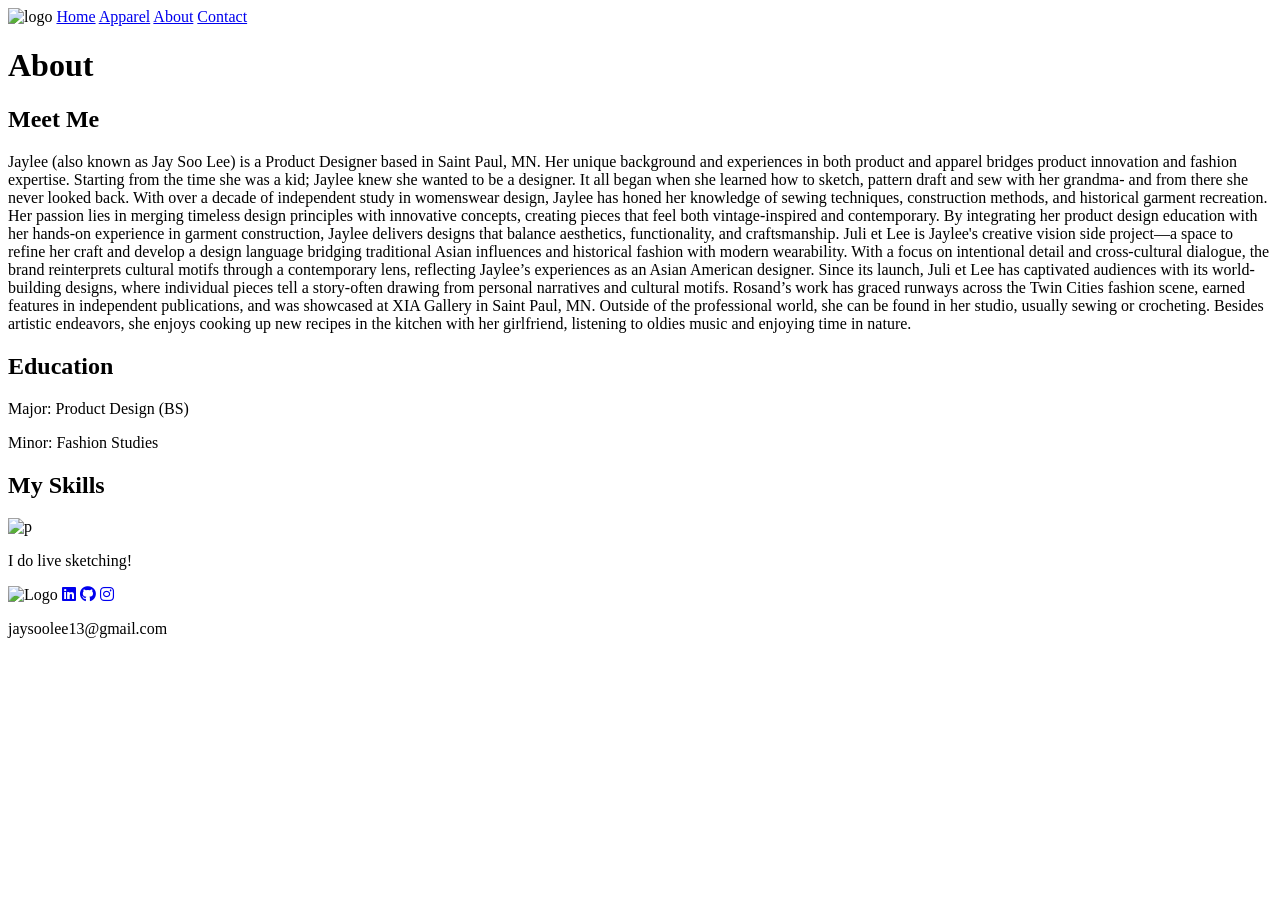
==== about.html @ 81f850c7 "about.html" ====
<!DOCTYPE html>
<html lang="en">
<head>
    <meta charset="UTF-8">
    <meta name="viewport" content="width=device-width, initial-scale=1.0">
    <title>About</title>
    <link rel="stylesheet" href="main.css">
    <link rel="stylesheet" href="https://cdnjs.cloudflare.com/ajax/libs/font-awesome/6.5.2/css/all.min.css">

    <link rel="preconnect" href="https://fonts.googleapis.com">
    <link rel="preconnect" href="https://fonts.gstatic.com" crossorigin>
    <link href="https://fonts.googleapis.com/css2?family=Inria+Serif:ital,wght@0,300;0,400;0,700;1,300;1,400;1,700&family=Italianno&family=Manufacturing+Consent&display=swap" rel="stylesheet">

</head>
<body>

 <header>
        <nav>
        <img src="images/logo.png" alt="logo" width="60px" style="justify-content: middle;">
           <a href="home.html">Home</a>
            <a href="items.html">Apparel</a>
            <a href="about.html">About</a>
            <a href="contact.html">Contact</a>
        </nav>
    </header>

    <main class="container">
    <h1> About </h1>
    <h2> Meet Me </h2>
    <div class="hero" width="500px">
            </div>

    <article>
        <p> Jaylee (also known as Jay Soo Lee) is a Product Designer based in Saint Paul, MN. Her unique background and experiences in both product and apparel bridges product innovation and fashion expertise.

    Starting from the time she was a kid; Jaylee knew she wanted to be a designer. It all began when she learned how to sketch, pattern draft and sew with her grandma- and from there she never looked back. With over a decade of independent study in womenswear design, Jaylee has honed her knowledge of sewing techniques, construction methods, and historical garment recreation. Her passion lies in merging timeless design principles with innovative concepts, creating pieces that feel both vintage-inspired and contemporary. By integrating her product design education with her hands-on experience in garment construction, Jaylee delivers designs that balance aesthetics, functionality, and craftsmanship.

    Juli et Lee is Jaylee's creative vision side project—a space to refine her craft and develop a design language bridging traditional Asian influences and historical fashion with modern wearability. With a focus on intentional detail and cross-cultural dialogue, the brand reinterprets cultural motifs through a contemporary lens, reflecting Jaylee’s experiences as an Asian American designer. Since its launch, Juli et Lee has captivated audiences with its world-building designs, where individual pieces tell a story-often drawing from personal narratives and cultural motifs. Rosand’s work has graced runways across the Twin Cities fashion scene, earned features in independent publications, and was showcased at XIA Gallery in Saint Paul, MN. 

    Outside of the professional world, she can be found in her studio, usually sewing or crocheting. Besides artistic endeavors, she enjoys cooking up new recipes in the kitchen with her girlfriend, listening to oldies music and enjoying time in nature.  </p>
    </article>

    <article>
        <h2> Education </h2>
        <p>Major: Product Design (BS)</p>
        <p>Minor: Fashion Studies</p>
    </article>

    <article>
        <h2> My Skills </h2>
            <article>
                <img src="Images/IMG_3148.jpg" alt="p" width="900px">
            </article>
        <p> I do live sketching!</p>
    </article>

   </main>

        <footer>

              <div class="social-icons" width="30" color="white">
                <img src="Images/logo.png" alt="Logo" height="30px" width="30px" padding="10px">
                <a href="#"><i class="fa-brands fa-linkedin" height="30px" width="30px"></i></a>
                <a href="#"><i class="fa-brands fa-github" height="30px" width="30px"></i></a>
                <a href="#"><i class="fa-brands fa-instagram" height="30px" width="30px"></i></a>
            </div>

        <p>jaysoolee13@gmail.com</p>
        
    </footer>

    </body>
</html>
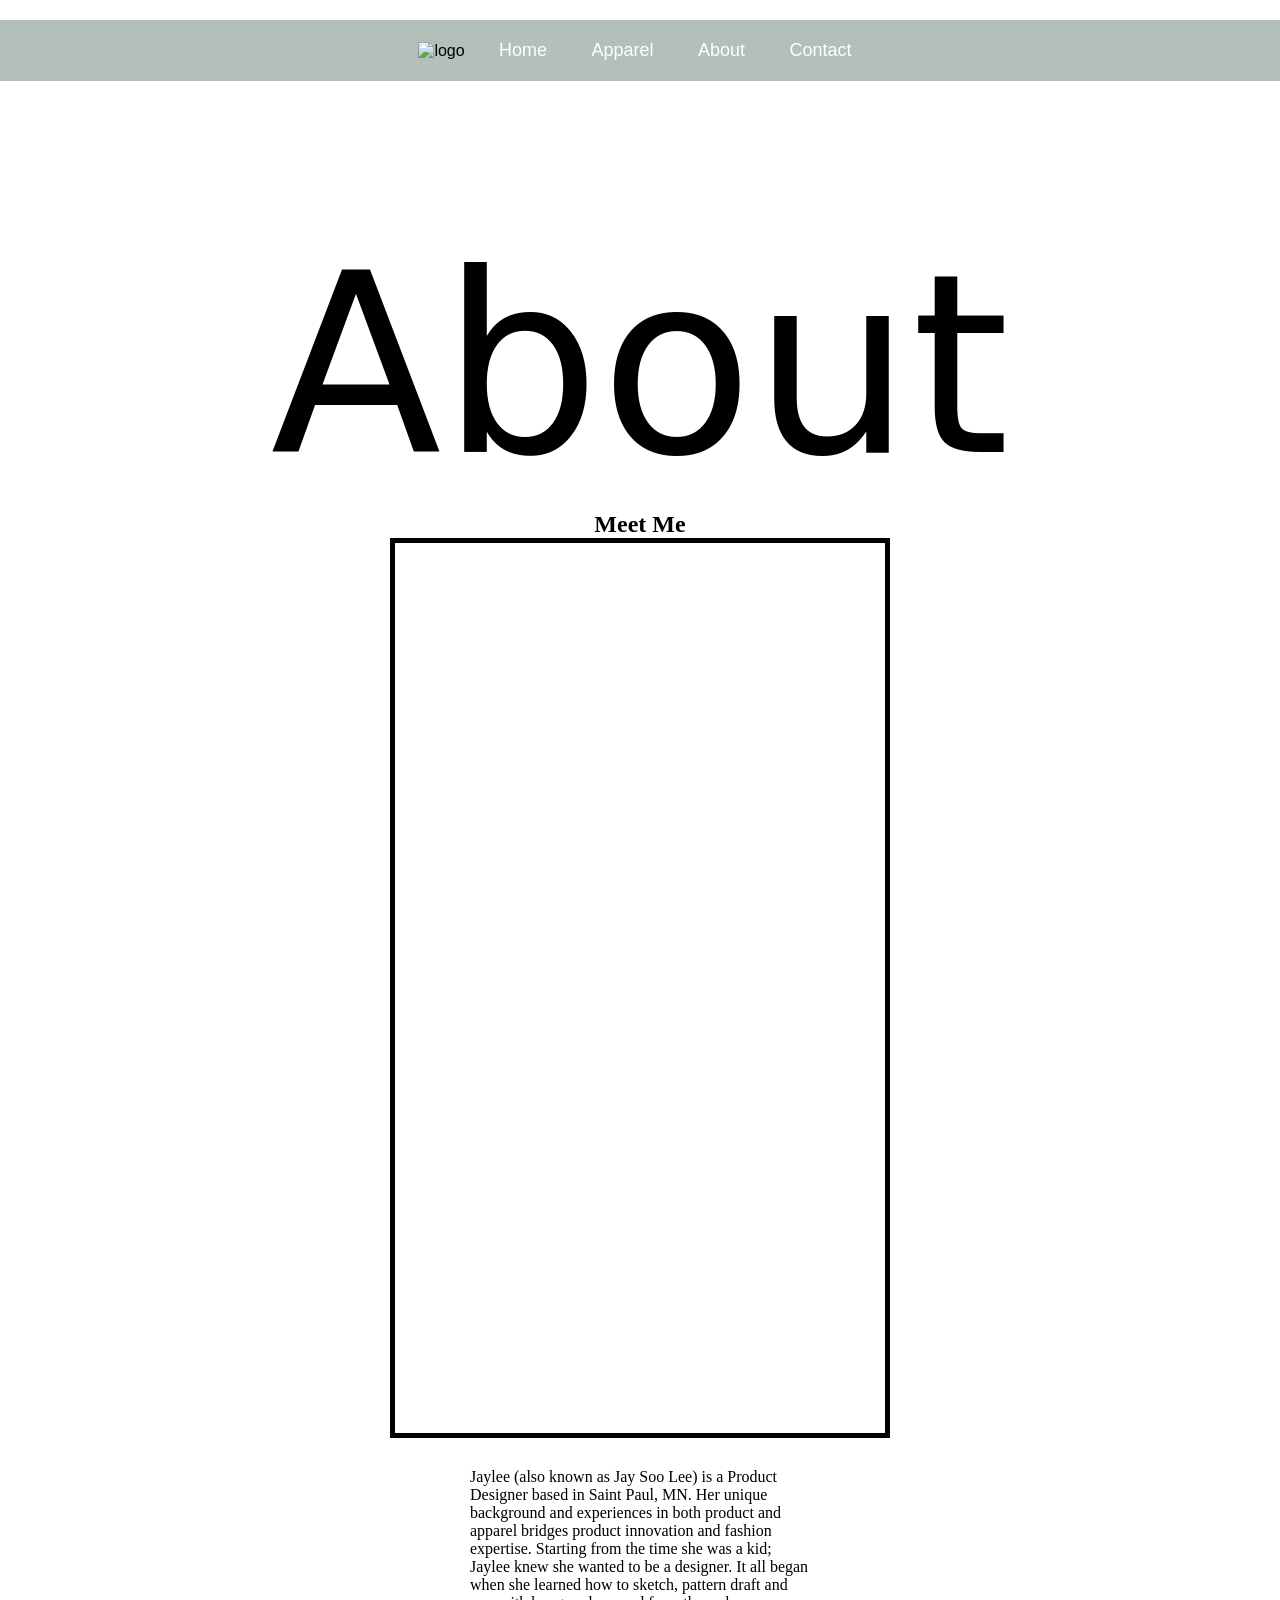
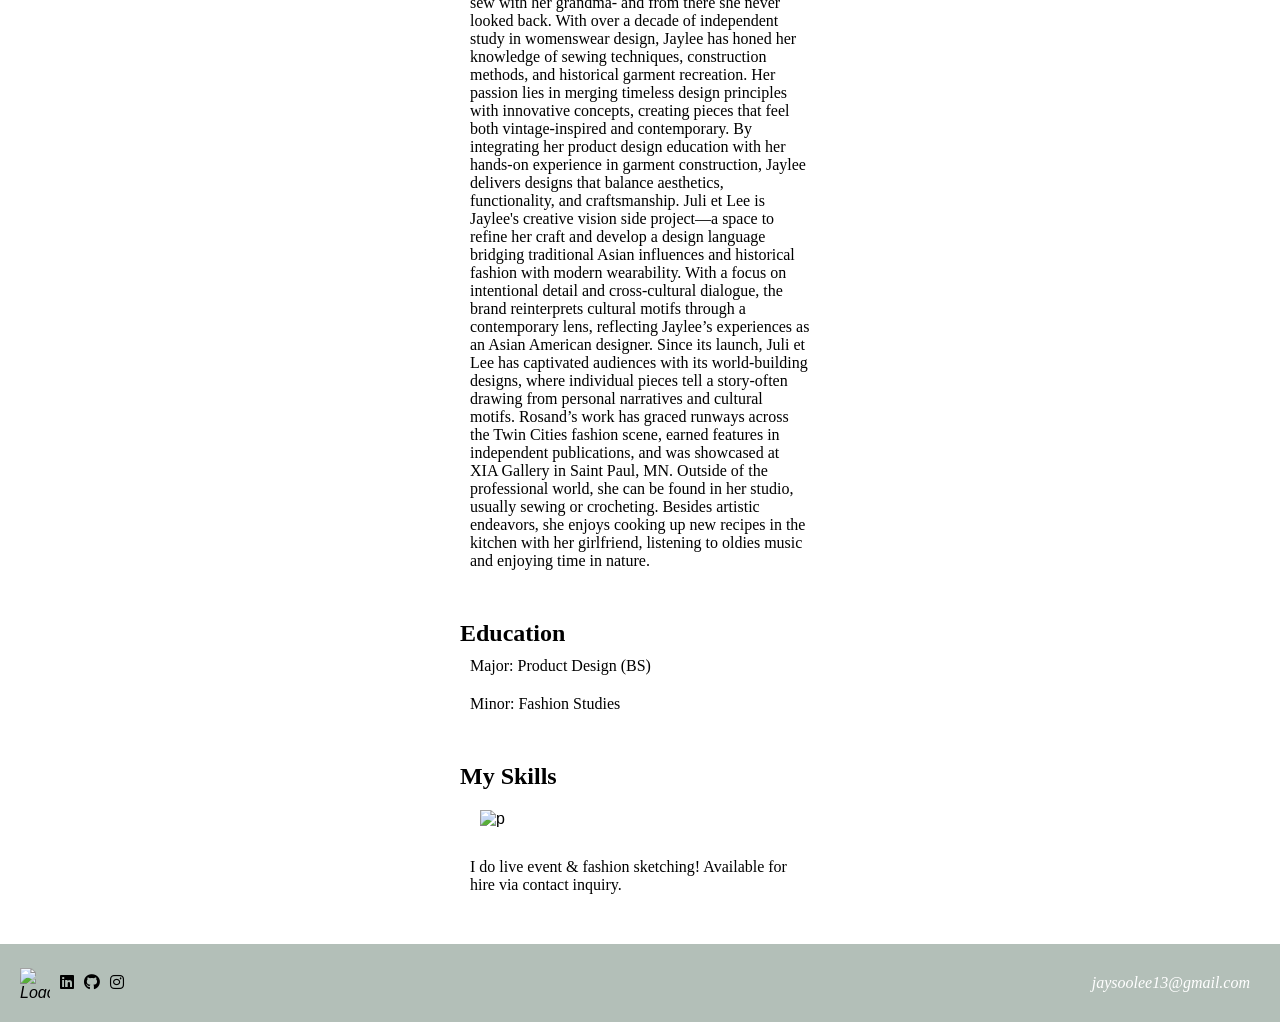
==== commit ac5f53ef: "Add files via upload" ====
--- a/about.html
+++ b/about.html
@@ -1,73 +1,73 @@
-<!DOCTYPE html>
-<html lang="en">
-<head>
-    <meta charset="UTF-8">
-    <meta name="viewport" content="width=device-width, initial-scale=1.0">
-    <title>About</title>
-    <link rel="stylesheet" href="main.css">
-    <link rel="stylesheet" href="https://cdnjs.cloudflare.com/ajax/libs/font-awesome/6.5.2/css/all.min.css">
-
-    <link rel="preconnect" href="https://fonts.googleapis.com">
-    <link rel="preconnect" href="https://fonts.gstatic.com" crossorigin>
-    <link href="https://fonts.googleapis.com/css2?family=Inria+Serif:ital,wght@0,300;0,400;0,700;1,300;1,400;1,700&family=Italianno&family=Manufacturing+Consent&display=swap" rel="stylesheet">
-
-</head>
-<body>
-
- <header>
-        <nav>
-        <img src="images/logo.png" alt="logo" width="60px" style="justify-content: middle;">
-           <a href="home.html">Home</a>
-            <a href="items.html">Apparel</a>
-            <a href="about.html">About</a>
-            <a href="contact.html">Contact</a>
-        </nav>
-    </header>
-
-    <main class="container">
-    <h1> About </h1>
-    <h2> Meet Me </h2>
-    <div class="hero" width="500px">
-            </div>
-
-    <article>
-        <p> Jaylee (also known as Jay Soo Lee) is a Product Designer based in Saint Paul, MN. Her unique background and experiences in both product and apparel bridges product innovation and fashion expertise.
-
-    Starting from the time she was a kid; Jaylee knew she wanted to be a designer. It all began when she learned how to sketch, pattern draft and sew with her grandma- and from there she never looked back. With over a decade of independent study in womenswear design, Jaylee has honed her knowledge of sewing techniques, construction methods, and historical garment recreation. Her passion lies in merging timeless design principles with innovative concepts, creating pieces that feel both vintage-inspired and contemporary. By integrating her product design education with her hands-on experience in garment construction, Jaylee delivers designs that balance aesthetics, functionality, and craftsmanship.
-
-    Juli et Lee is Jaylee's creative vision side project—a space to refine her craft and develop a design language bridging traditional Asian influences and historical fashion with modern wearability. With a focus on intentional detail and cross-cultural dialogue, the brand reinterprets cultural motifs through a contemporary lens, reflecting Jaylee’s experiences as an Asian American designer. Since its launch, Juli et Lee has captivated audiences with its world-building designs, where individual pieces tell a story-often drawing from personal narratives and cultural motifs. Rosand’s work has graced runways across the Twin Cities fashion scene, earned features in independent publications, and was showcased at XIA Gallery in Saint Paul, MN. 
-
-    Outside of the professional world, she can be found in her studio, usually sewing or crocheting. Besides artistic endeavors, she enjoys cooking up new recipes in the kitchen with her girlfriend, listening to oldies music and enjoying time in nature.  </p>
-    </article>
-
-    <article>
-        <h2> Education </h2>
-        <p>Major: Product Design (BS)</p>
-        <p>Minor: Fashion Studies</p>
-    </article>
-
-    <article>
-        <h2> My Skills </h2>
-            <article>
-                <img src="Images/IMG_3148.jpg" alt="p" width="900px">
-            </article>
-        <p> I do live sketching!</p>
-    </article>
-
-   </main>
-
-        <footer>
-
-              <div class="social-icons" width="30" color="white">
-                <img src="Images/logo.png" alt="Logo" height="30px" width="30px" padding="10px">
-                <a href="#"><i class="fa-brands fa-linkedin" height="30px" width="30px"></i></a>
-                <a href="#"><i class="fa-brands fa-github" height="30px" width="30px"></i></a>
-                <a href="#"><i class="fa-brands fa-instagram" height="30px" width="30px"></i></a>
-            </div>
-
-        <p>jaysoolee13@gmail.com</p>
-        
-    </footer>
-
-    </body>
-</html>
+<!DOCTYPE html>
+<html lang="en">
+<head>
+    <meta charset="UTF-8">
+    <meta name="viewport" content="width=device-width, initial-scale=1.0">
+    <title>About</title>
+    <link rel="stylesheet" href="main.css">
+    <link rel="stylesheet" href="https://cdnjs.cloudflare.com/ajax/libs/font-awesome/6.5.2/css/all.min.css">
+
+    <link rel="preconnect" href="https://fonts.googleapis.com">
+    <link rel="preconnect" href="https://fonts.gstatic.com" crossorigin>
+    <link href="https://fonts.googleapis.com/css2?family=Inria+Serif:ital,wght@0,300;0,400;0,700;1,300;1,400;1,700&family=Italianno&family=Manufacturing+Consent&display=swap" rel="stylesheet">
+
+</head>
+<body>
+
+ <header>
+        <nav>
+        <img src="images/logo.png" alt="logo" width="60px" style="justify-content: middle;">
+           <a href="index.html">Home</a>
+            <a href="items.html">Apparel</a>
+            <a href="about.html">About</a>
+            <a href="contact.html">Contact</a>
+        </nav>
+    </header>
+
+    <main class="container">
+    <h1> About </h1>
+    <h2> Meet Me </h2>
+    <div class="hero" width="500px">
+            </div>
+
+    <article>
+        <p> Jaylee (also known as Jay Soo Lee) is a Product Designer based in Saint Paul, MN. Her unique background and experiences in both product and apparel bridges product innovation and fashion expertise.
+
+    Starting from the time she was a kid; Jaylee knew she wanted to be a designer. It all began when she learned how to sketch, pattern draft and sew with her grandma- and from there she never looked back. With over a decade of independent study in womenswear design, Jaylee has honed her knowledge of sewing techniques, construction methods, and historical garment recreation. Her passion lies in merging timeless design principles with innovative concepts, creating pieces that feel both vintage-inspired and contemporary. By integrating her product design education with her hands-on experience in garment construction, Jaylee delivers designs that balance aesthetics, functionality, and craftsmanship.
+
+    Juli et Lee is Jaylee's creative vision side project—a space to refine her craft and develop a design language bridging traditional Asian influences and historical fashion with modern wearability. With a focus on intentional detail and cross-cultural dialogue, the brand reinterprets cultural motifs through a contemporary lens, reflecting Jaylee’s experiences as an Asian American designer. Since its launch, Juli et Lee has captivated audiences with its world-building designs, where individual pieces tell a story-often drawing from personal narratives and cultural motifs. Rosand’s work has graced runways across the Twin Cities fashion scene, earned features in independent publications, and was showcased at XIA Gallery in Saint Paul, MN. 
+
+    Outside of the professional world, she can be found in her studio, usually sewing or crocheting. Besides artistic endeavors, she enjoys cooking up new recipes in the kitchen with her girlfriend, listening to oldies music and enjoying time in nature.  </p>
+    </article>
+
+    <article>
+        <h2> Education </h2>
+        <p>Major: Product Design (BS)</p>
+        <p>Minor: Fashion Studies</p>
+    </article>
+
+    <article>
+        <h2> My Skills </h2>
+            <article>
+                <img src="Images/IMG_3148.jpg" alt="p" width="300px">
+            </article>
+        <p> I do live event & fashion sketching! Available for hire via contact inquiry.</p>
+    </article>
+
+   </main>
+
+        <footer>
+
+              <div class="social-icons" width="30" color="white">
+                <img src="Images/logo.png" alt="Logo" height="30px" width="30px" padding="10px">
+                <a href="#"><i class="fa-brands fa-linkedin" height="30px" width="30px"></i></a>
+                <a href="#"><i class="fa-brands fa-github" height="30px" width="30px"></i></a>
+                <a href="#"><i class="fa-brands fa-instagram" height="30px" width="30px"></i></a>
+            </div>
+
+        <p>jaysoolee13@gmail.com</p>
+        
+    </footer>
+
+    </body>
+</html>
--- a/main.css
+++ b/main.css
@@ -0,0 +1,255 @@
+/* reset CSS */
+*{
+  margin: 0;
+  padding: 0;
+  box-sizing: border-box;
+  text-decoration: none;
+  scroll-behavior: smooth;
+}
+
+body {
+    font-family: sans-serif;
+    font-size: 16px;
+}
+
+h1, h2, h3, h4, h5, h6{
+    font-size: 16px;
+    font-weight: normal;
+    color: black;
+    text-decoration: none;
+
+}
+
+/* end reset CSS */
+
+main {
+    width: 100%;
+    flex-direction: column;
+    align-items: center;
+    justify-content: center;
+    padding: 20px;
+}
+
+p {
+    font-size: 16px;
+    color: black;
+    font-family: volkhov-regular;
+    font-weight: normal;
+    padding: 10px;
+}
+
+h1 {
+    padding-top: 200px;
+    font-size: 250px;
+    font-weight: normal;
+    color: black;
+    justify-content: center;
+    align-items: center;
+    font-family: Manufacturing Consent, system-ui;
+}
+
+h2 {
+    font-size: 24px;
+    font-weight: bold;
+    font-family: volkhov-regular;
+    color: black;
+}
+
+h3 {
+    font-size: 18px;
+    font-weight: bold;
+    font-family: volkhov-regular;
+    color: black;
+}
+
+/* article */
+article {
+    width: 400px;
+    border: none;
+    padding: 20px;
+    align-items: center;
+    border: none
+}
+
+article img {
+    height: auto;
+    align-items: center;
+}
+/* article */
+
+/* Navigation */
+header{
+    margin-top: 20px;
+    position: fixed;
+    top: 0;
+    left: 0;
+    width: 100%;
+    padding: 20px;
+    background-color: rgb(179, 191, 184);
+    filter: drop-shadow(10px);
+    display: flex;
+    justify-content: space-evenly;
+    align-items: left;
+}
+
+nav a{
+    font-size: 18px;
+    color: rgb(255, 255, 255);
+    background-color: rgba(255, 255, 255, 0);
+    margin-left: 20px;
+    font-weight: 500;
+    padding: 10px;
+}
+
+nav a:hover {
+    background-color: rgba(255, 255, 255, 0);
+    color: rgb(0, 0, 0);
+    border-radius: 5px;
+}
+/* End Navigation */
+
+footer {
+    background-color: rgb(179, 191, 184);
+    display: flex;
+    align-items: center;
+    justify-content: space-between;
+    padding-top: 20px;
+    padding-bottom: 20px;
+    font-style: italic;
+    padding-left: 20px;
+    padding-right: 20px;
+    p { 
+        color:rgb(255, 255, 255)
+    }
+}
+
+/* Change all social icons at once */
+.fa-facebook, .fa-twitter, .fa-instagram, .fa-linkedin, .fa-github {
+    color: rgb(0, 0, 0);
+    margin-right: 10px
+}
+
+footer img{
+    margin-right:10px;
+}
+
+div {
+    display: flex;
+    justify-content: space-evenly;
+    align-items: center;
+}
+
+.button-small {
+    padding: 10px 10px;
+    background-color: rgb(179, 191, 184);
+    color: rgb(255, 255, 255);
+    border: none;
+    border-radius: 5px;
+    justify-content: center;
+    width: 100px;
+}
+
+.button-small:hover {
+    background-color: rgb(0, 0, 0);
+    color: rgb(255, 255, 255);
+    border-radius: 5px;
+}
+
+.container {
+    display: flex;
+    flex-wrap: wrap;
+    justify-content: center;
+}
+
+/* Hero Images for Pages */
+.hero {
+    width: 500px;
+    height: 900px;
+    background-image: url(Images/IMG_9990.jpeg);
+    background-size: cover;
+    background-position: center;
+    align-items: center;
+    box-sizing: border-box;
+    border-style: solid;
+    border-width: 5px;
+}
+.hero-home {
+    width: 600px;
+    height: 600px;
+    background-image: url(Images/headshot.webp);
+    background-size: cover;
+    background-position: center;
+    align-items: center;
+}
+/* End Hero Images for Pages */
+
+/*
+.animated {
+    opacity: 100%
+    animation
+}
+*/
+
+/* Contact Form */
+form {
+    display: flex;
+    flex-direction: column;
+    align-items: center;
+    justify-content: center;
+    padding: 100px;
+    border: 20px solid rgb(255, 255, 255);
+    background-color:rgb(117, 117, 117);
+    font-family: volkhov-regular;
+
+    h2 {
+        padding-bottom: 20px;
+    }
+}
+
+.form.button {
+    background-color: rgb(179, 191, 184);
+    color: #ffffff;
+    padding: 15px 30px;
+    border: 2px solid rgb(255, 255, 255);  /* Fixed: removed space between 5 and px */
+    border-radius: 5px;
+    font-size: 18px;
+    font-weight: normal;
+    display: inline-block;  /* Added for better button behavior */
+    text-decoration: none;  /* Remove underline from link */
+}
+
+.form.button:hover {
+    background-color: #000000; /* Slightly darker on hover */
+    border-color:#000000
+}
+/* Contact Form */
+
+.manufacturing-consent-regular {
+  font-family: "Manufacturing Consent", system-ui;
+  font-weight: 400;
+  font-style: normal;
+}
+
+.volkhov-regular {
+  font-family: "Volkhov", serif;
+  font-weight: 400;
+  font-style: normal;
+}
+
+.volkhov-bold {
+  font-family: "Volkhov", serif;
+  font-weight: 700;
+  font-style: normal;
+}
+
+.volkhov-regular-italic {
+  font-family: "Volkhov", serif;
+  font-weight: 400;
+  font-style: italic;
+}
+
+.volkhov-bold-italic {
+  font-family: "Volkhov", serif;
+  font-weight: 700;
+  font-style: italic;
+}
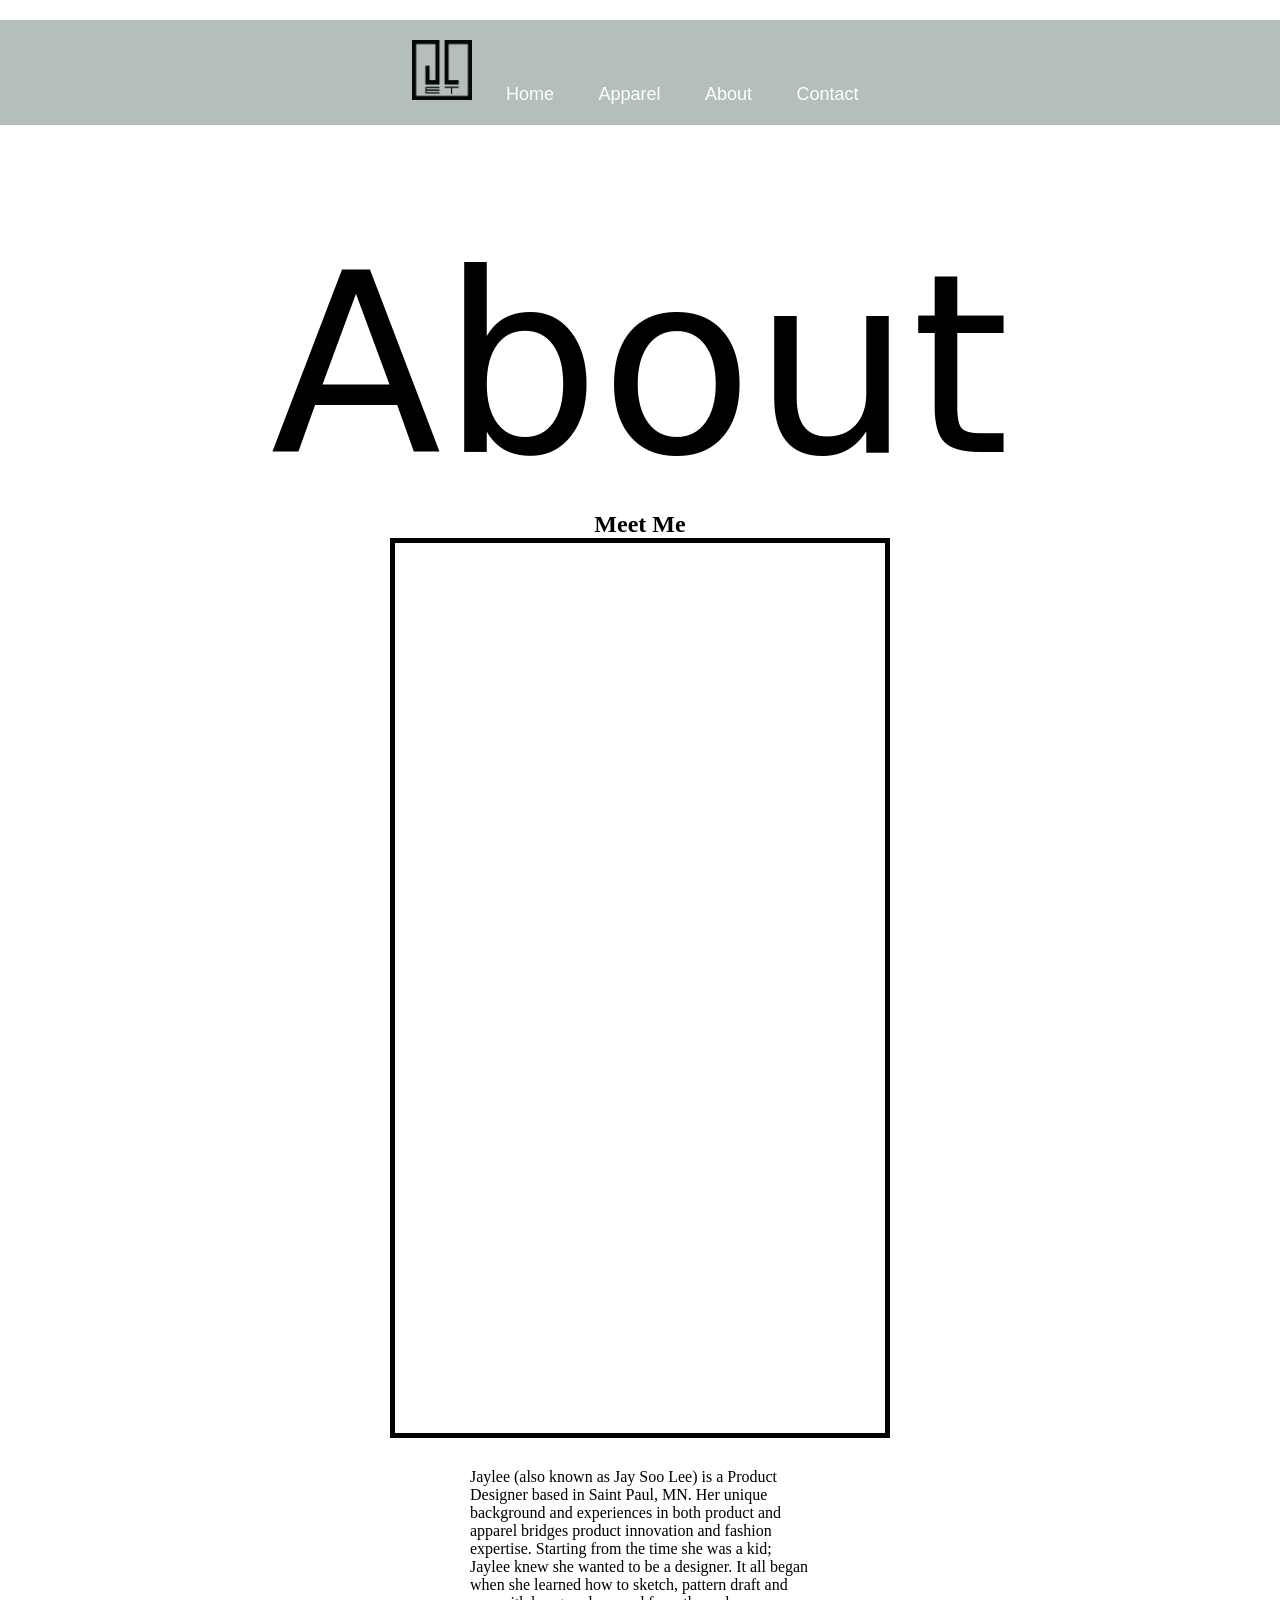
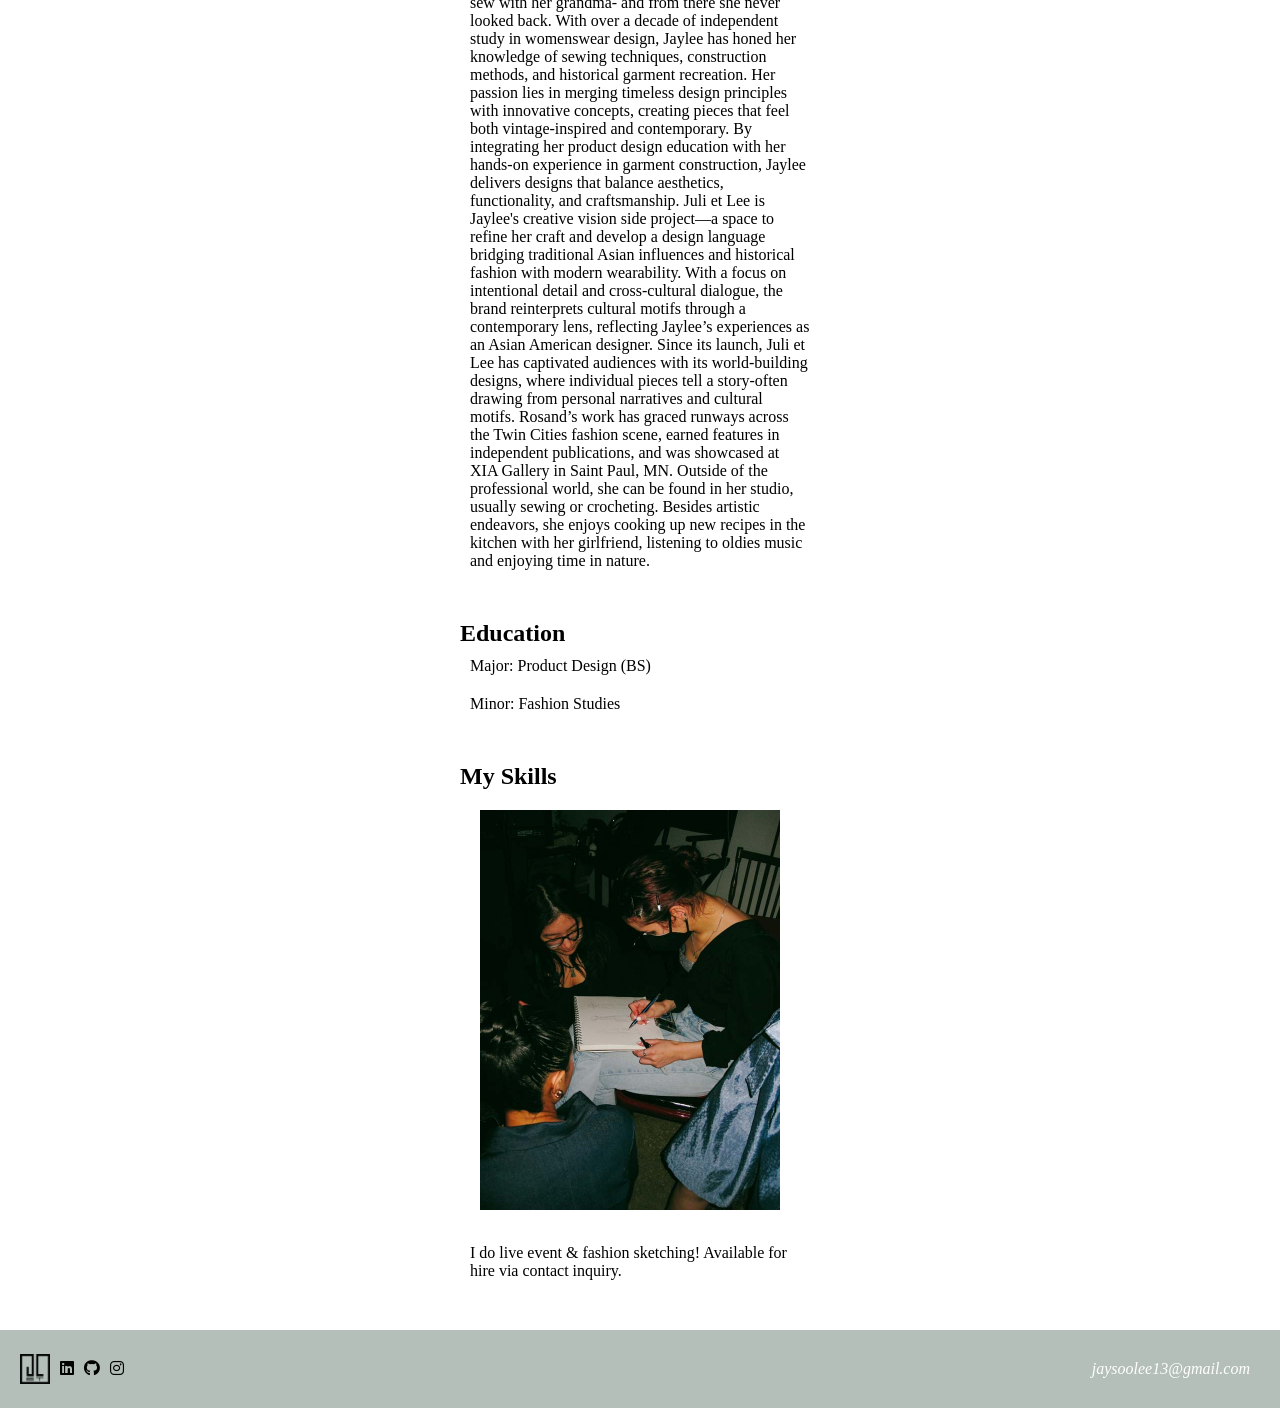
==== commit d5cd86fa: "Add files via upload" ====
--- a/about.html
+++ b/about.html
@@ -16,7 +16,7 @@
 
  <header>
         <nav>
-        <img src="images/logo.png" alt="logo" width="60px" style="justify-content: middle;">
+        <img src="Images/logo.png" alt="logo" width="60px" style="justify-content: middle;">
            <a href="index.html">Home</a>
             <a href="items.html">Apparel</a>
             <a href="about.html">About</a>
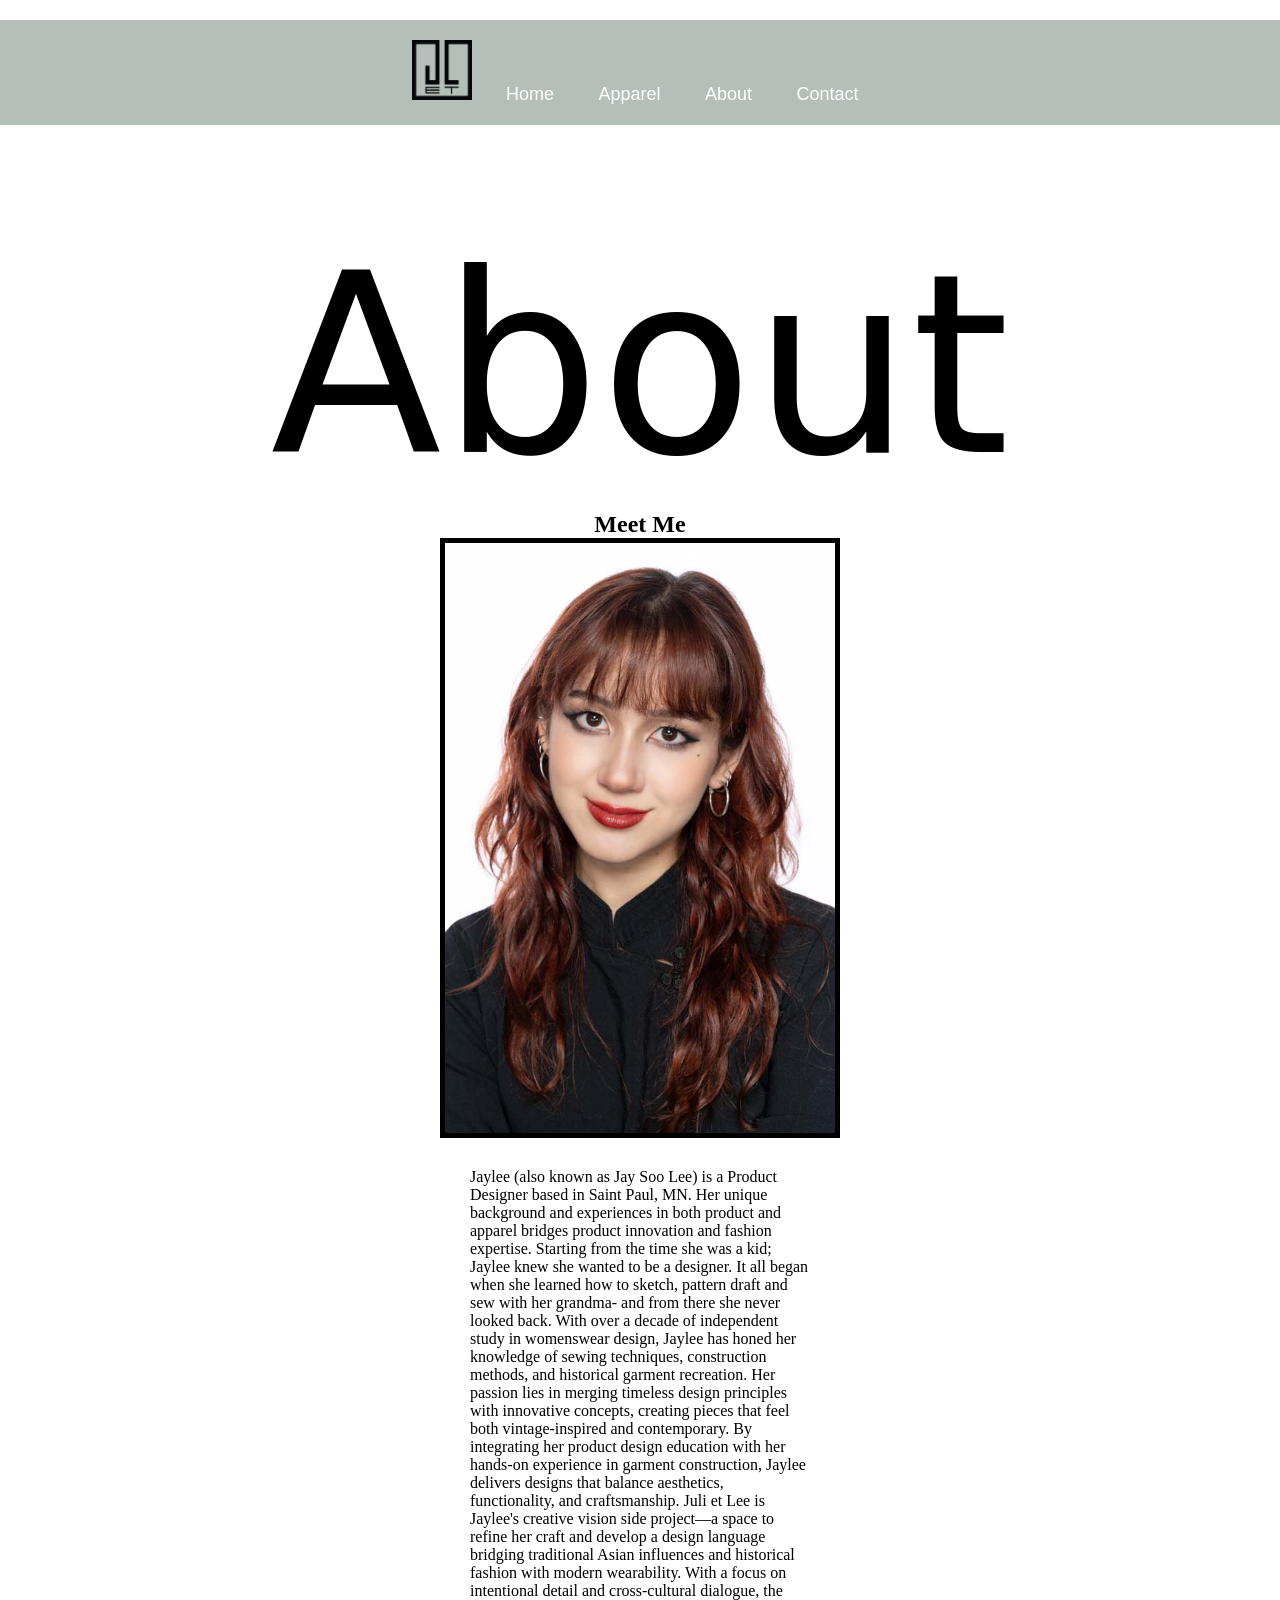
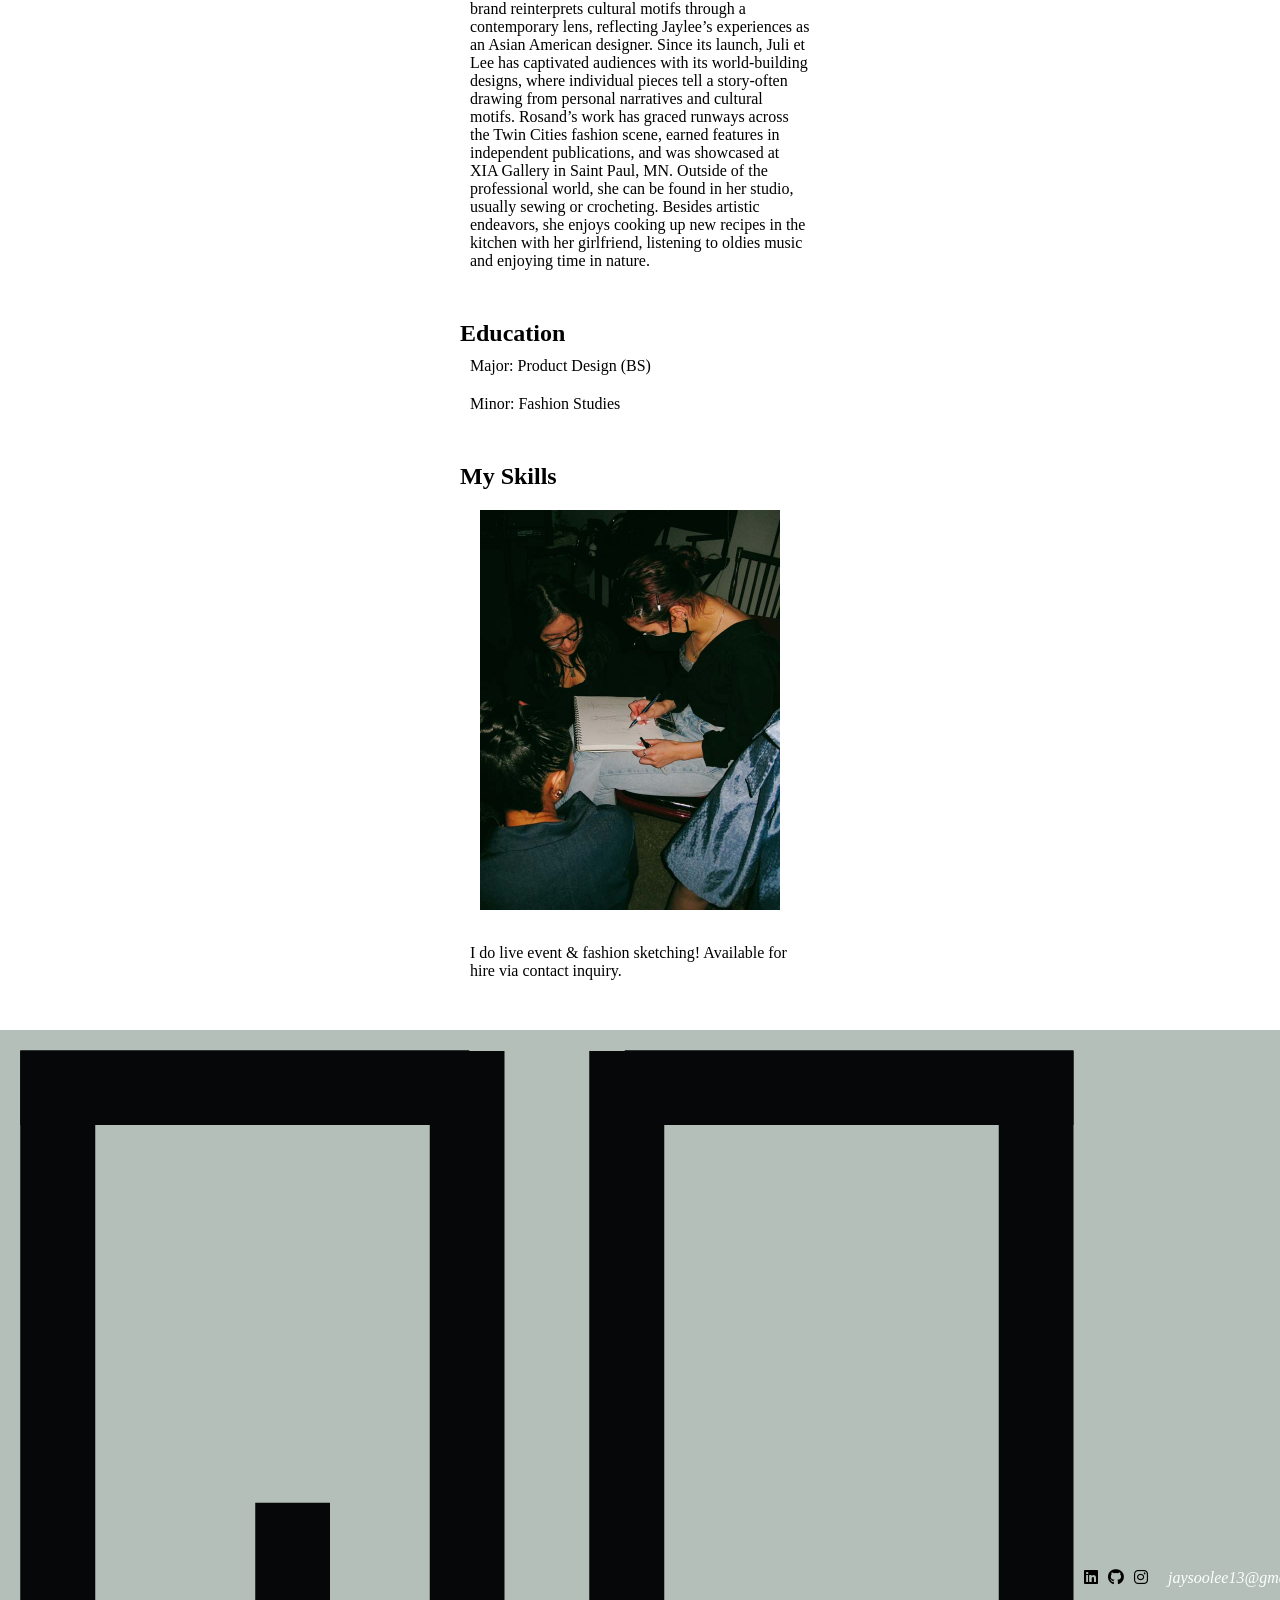
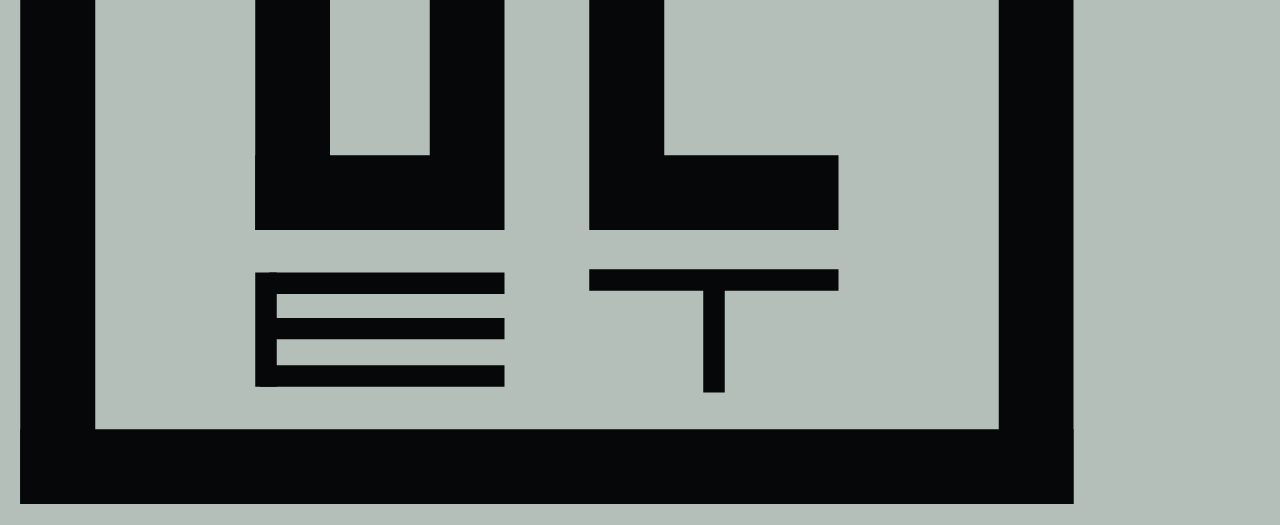
==== commit 741e17b2: "Update about.html" ====
--- a/about.html
+++ b/about.html
@@ -16,7 +16,7 @@
 
  <header>
         <nav>
-        <img src="Images/logo.png" alt="logo" width="60px" style="justify-content: middle;">
+        <img src="Images/logo.png" alt="logo" width="60">
            <a href="index.html">Home</a>
             <a href="items.html">Apparel</a>
             <a href="about.html">About</a>
@@ -27,7 +27,7 @@
     <main class="container">
     <h1> About </h1>
     <h2> Meet Me </h2>
-    <div class="hero" width="500px">
+    <div class="hero">
             </div>
 
     <article>
@@ -49,7 +49,7 @@
     <article>
         <h2> My Skills </h2>
             <article>
-                <img src="Images/IMG_3148.jpg" alt="p" width="300px">
+                <img src="Images/IMG_3148.jpg" alt="p" width="300">
             </article>
         <p> I do live event & fashion sketching! Available for hire via contact inquiry.</p>
     </article>
@@ -58,11 +58,11 @@
 
         <footer>
 
-              <div class="social-icons" width="30" color="white">
-                <img src="Images/logo.png" alt="Logo" height="30px" width="30px" padding="10px">
-                <a href="#"><i class="fa-brands fa-linkedin" height="30px" width="30px"></i></a>
-                <a href="#"><i class="fa-brands fa-github" height="30px" width="30px"></i></a>
-                <a href="#"><i class="fa-brands fa-instagram" height="30px" width="30px"></i></a>
+              <div class="social-icons">
+                <img src="Images/logo.png" alt="Logo">
+                <a href="#"><i class="fa-brands fa-linkedin"></i></a>
+                <a href="#"><i class="fa-brands fa-github"></i></a>
+                <a href="#"><i class="fa-brands fa-instagram"></i></a>
             </div>
 
         <p>jaysoolee13@gmail.com</p>
@@ -70,4 +70,4 @@
     </footer>
 
     </body>
-</html>+</html>
--- a/main.css
+++ b/main.css
@@ -163,9 +163,9 @@
 
 /* Hero Images for Pages */
 .hero {
-    width: 500px;
-    height: 900px;
-    background-image: url(Images/IMG_9990.jpeg);
+    width: 400px;
+    height: 600px;
+    background-image: url(Images/IMG_9990.jpg);
     background-size: cover;
     background-position: center;
     align-items: center;
